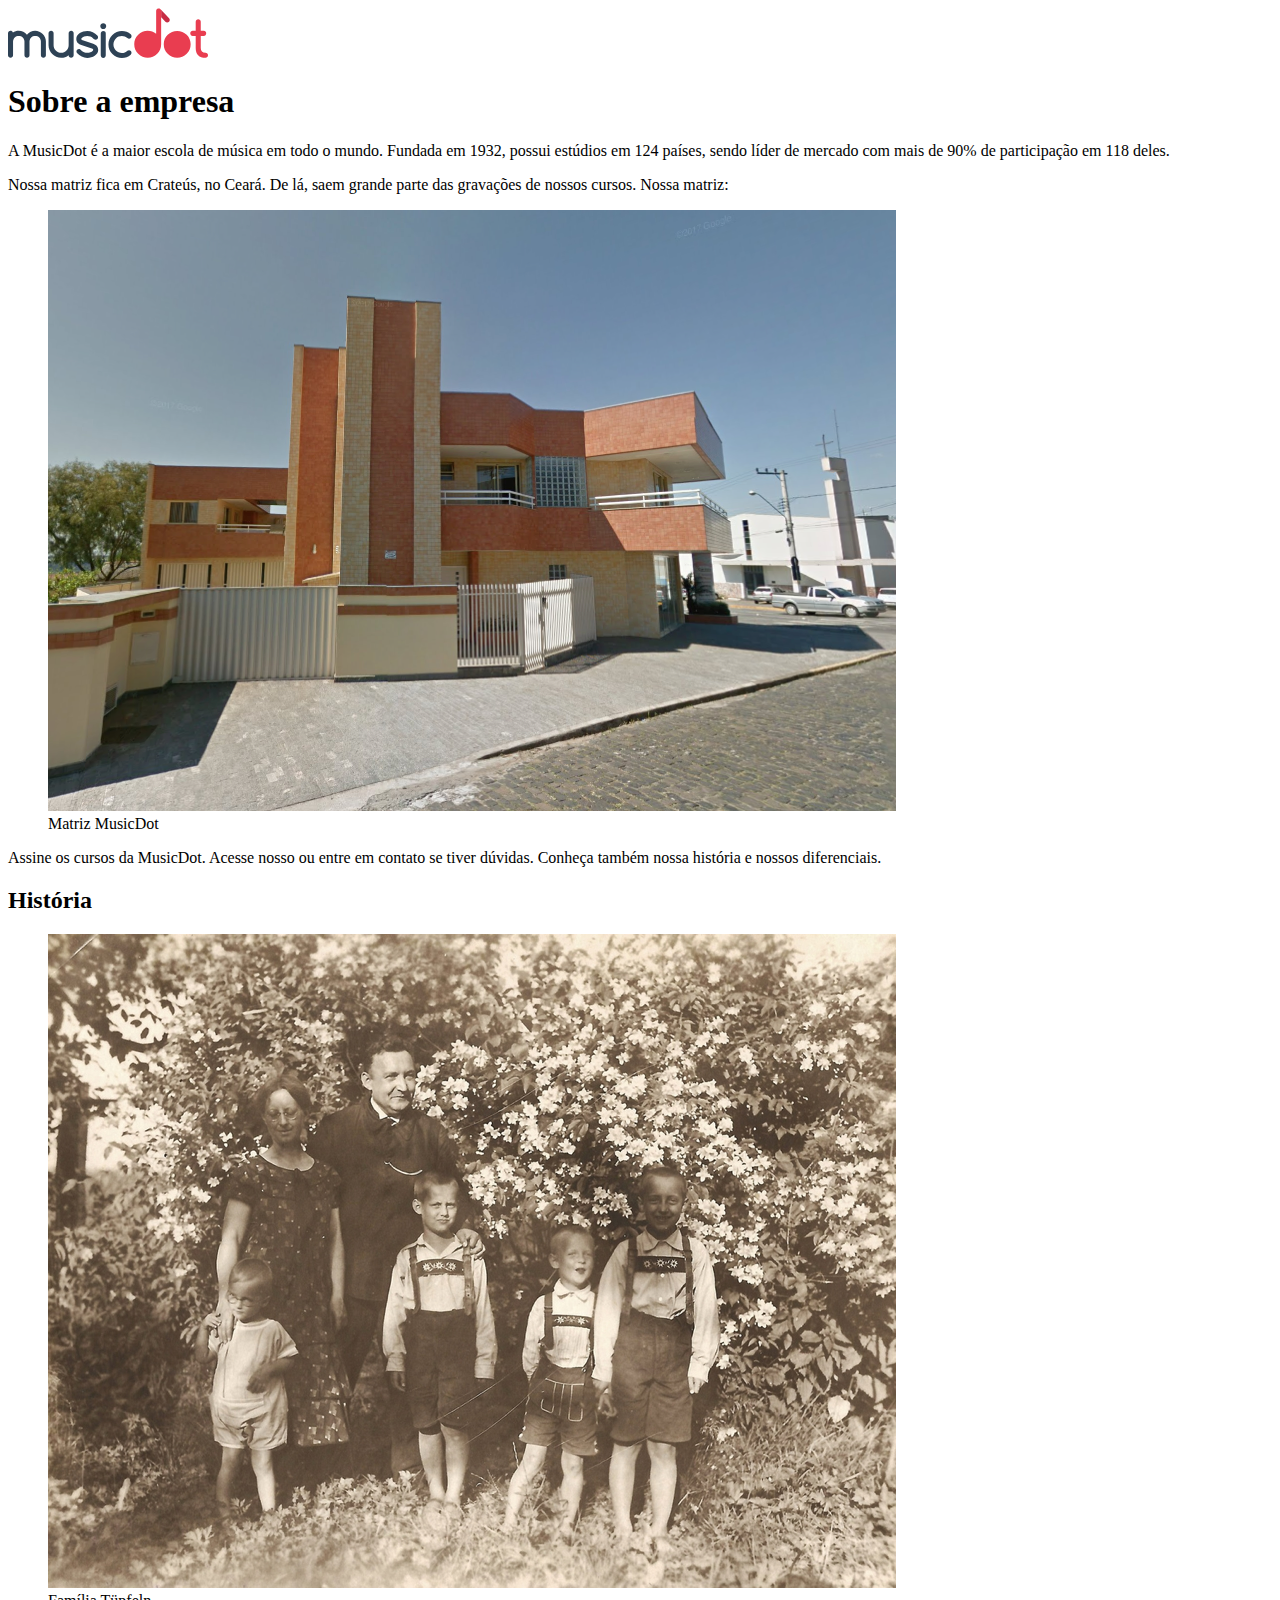
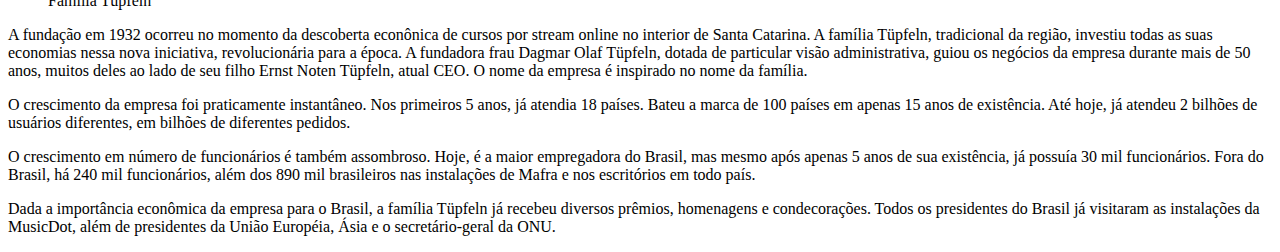
==== sobre.html @ 80fc93dd "Update index.html" ====
<!DOCTYPE html>
<html lang="pt-BR">
  <head>
    <meta charset="UTF-8" />
    <meta name="author" content="Jhonson Douglas" />
    <meta http-equiv="X-UA-Compatible" content="IE=edge" />
    <meta name="viewport" content="width=device-width, initial-scale=1.0" />
    <link rel="shortcut icon" href="img/favicon.ico" type="image/x-icon" />
    <title>MusicDot | Sobre a empresa</title>
  </head>
  <body>
    <img src="img/logo.svg" alt="MusicDot" />

    <h1>Sobre a empresa</h1>

    <p>
      A MusicDot é a maior escola de música em todo o mundo. Fundada em 1932,
      possui estúdios em 124 países, sendo líder de mercado com mais de 90% de
      participação em 118 deles.
    </p>

    <p>
      Nossa matriz fica em Crateús, no Ceará. De lá, saem grande parte das
      gravações de nossos cursos. Nossa matriz:
    </p>

    <figure>
      <img src="img/matriz-musicdot.png" alt="Matriz da musicdot" />
      <figcaption>Matriz MusicDot</figcaption>
    </figure>

    <p>
      Assine os cursos da MusicDot. Acesse nosso ou entre em contato se tiver
      dúvidas. Conheça também nossa história e nossos diferenciais.
    </p>

    <h2>História</h2>

    <figure>
      <img src="img/familia-tupfeln.jpg" alt="Foto da família Tüpfeln" />
      <figcaption>Família Tüpfeln</figcaption>
    </figure>

    <p>
      A fundação em 1932 ocorreu no momento da descoberta econônica de cursos
      por stream online no interior de Santa Catarina. A família Tüpfeln,
      tradicional da região, investiu todas as suas economias nessa nova
      iniciativa, revolucionária para a época. A fundadora frau Dagmar Olaf
      Tüpfeln, dotada de particular visão administrativa, guiou os negócios da
      empresa durante mais de 50 anos, muitos deles ao lado de seu filho Ernst
      Noten Tüpfeln, atual CEO. O nome da empresa é inspirado no nome da
      família.
    </p>

    <p>
      O crescimento da empresa foi praticamente instantâneo. Nos primeiros 5
      anos, já atendia 18 países. Bateu a marca de 100 países em apenas 15 anos
      de existência. Até hoje, já atendeu 2 bilhões de usuários diferentes, em
      bilhões de diferentes pedidos.
    </p>

    <p>
      O crescimento em número de funcionários é também assombroso. Hoje, é a
      maior empregadora do Brasil, mas mesmo após apenas 5 anos de sua
      existência, já possuía 30 mil funcionários. Fora do Brasil, há 240 mil
      funcionários, além dos 890 mil brasileiros nas instalações de Mafra e nos
      escritórios em todo país.
    </p>

    <p>
      Dada a importância econômica da empresa para o Brasil, a família Tüpfeln
      já recebeu diversos prêmios, homenagens e condecorações. Todos os
      presidentes do Brasil já visitaram as instalações da MusicDot, além de
      presidentes da União Européia, Ásia e o secretário-geral da ONU.
    </p>
  </body>
</html>
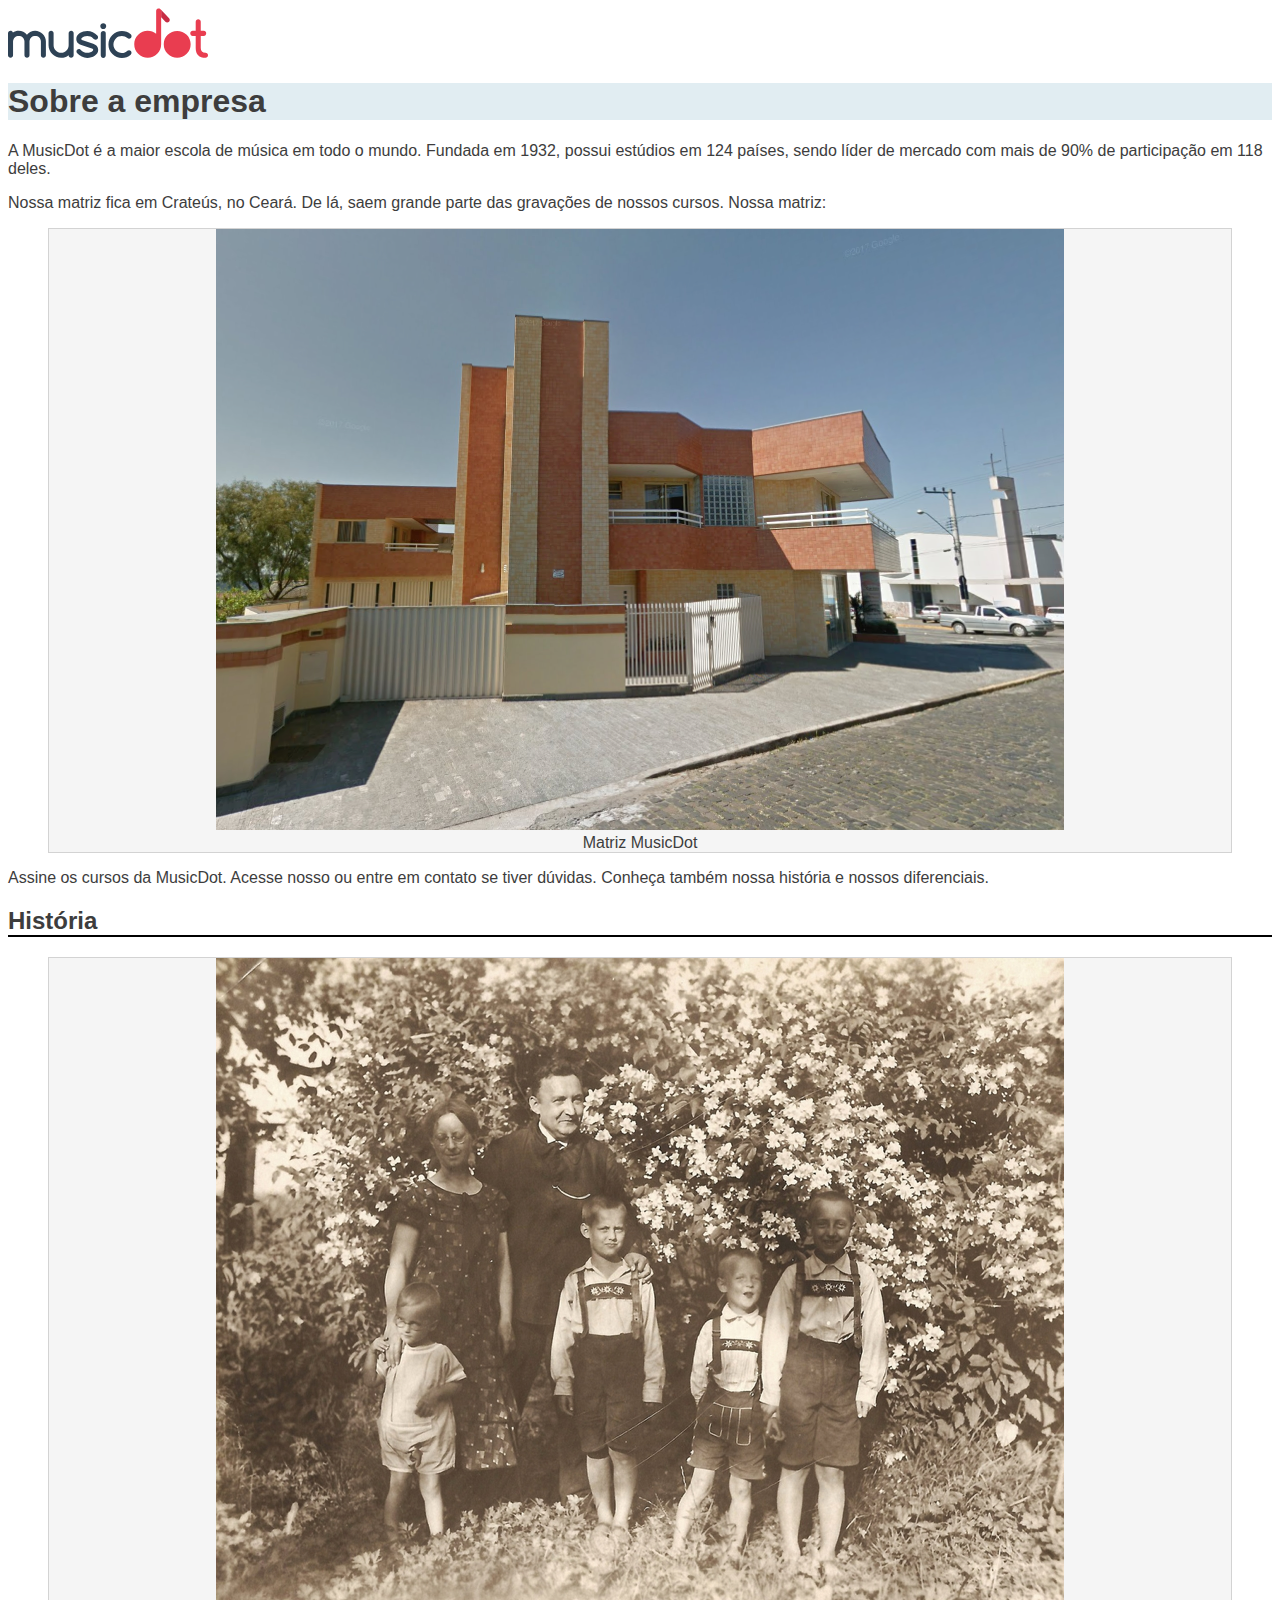
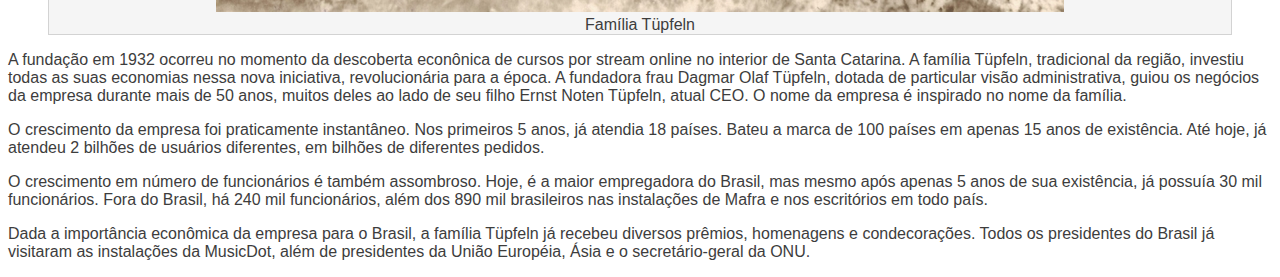
==== commit 051ad5f0: "Adicionando a folha de estilo." ====
--- a/sobre.html
+++ b/sobre.html
@@ -5,8 +5,10 @@
     <meta name="author" content="Jhonson Douglas" />
     <meta http-equiv="X-UA-Compatible" content="IE=edge" />
     <meta name="viewport" content="width=device-width, initial-scale=1.0" />
+    <title>MusicDot | Sobre a empresa</title>
+
     <link rel="shortcut icon" href="img/favicon.ico" type="image/x-icon" />
-    <title>MusicDot | Sobre a empresa</title>
+    <link rel="stylesheet" href="css/sobre.css" />
   </head>
   <body>
     <img src="img/logo.svg" alt="MusicDot" />
--- a/css/sobre.css
+++ b/css/sobre.css
@@ -0,0 +1,18 @@
+body {
+  font-family: 'Helvetica', 'Lucida Grande', sans-serif;
+  color: #3d3d3d;
+}
+
+h1 {
+  background-color: #e1edf2;
+}
+
+h2 {
+  border-bottom: 2px solid black;
+}
+
+figure {
+  text-align: center;
+  background-color: whitesmoke;
+  border: 1px solid lightgray;
+}
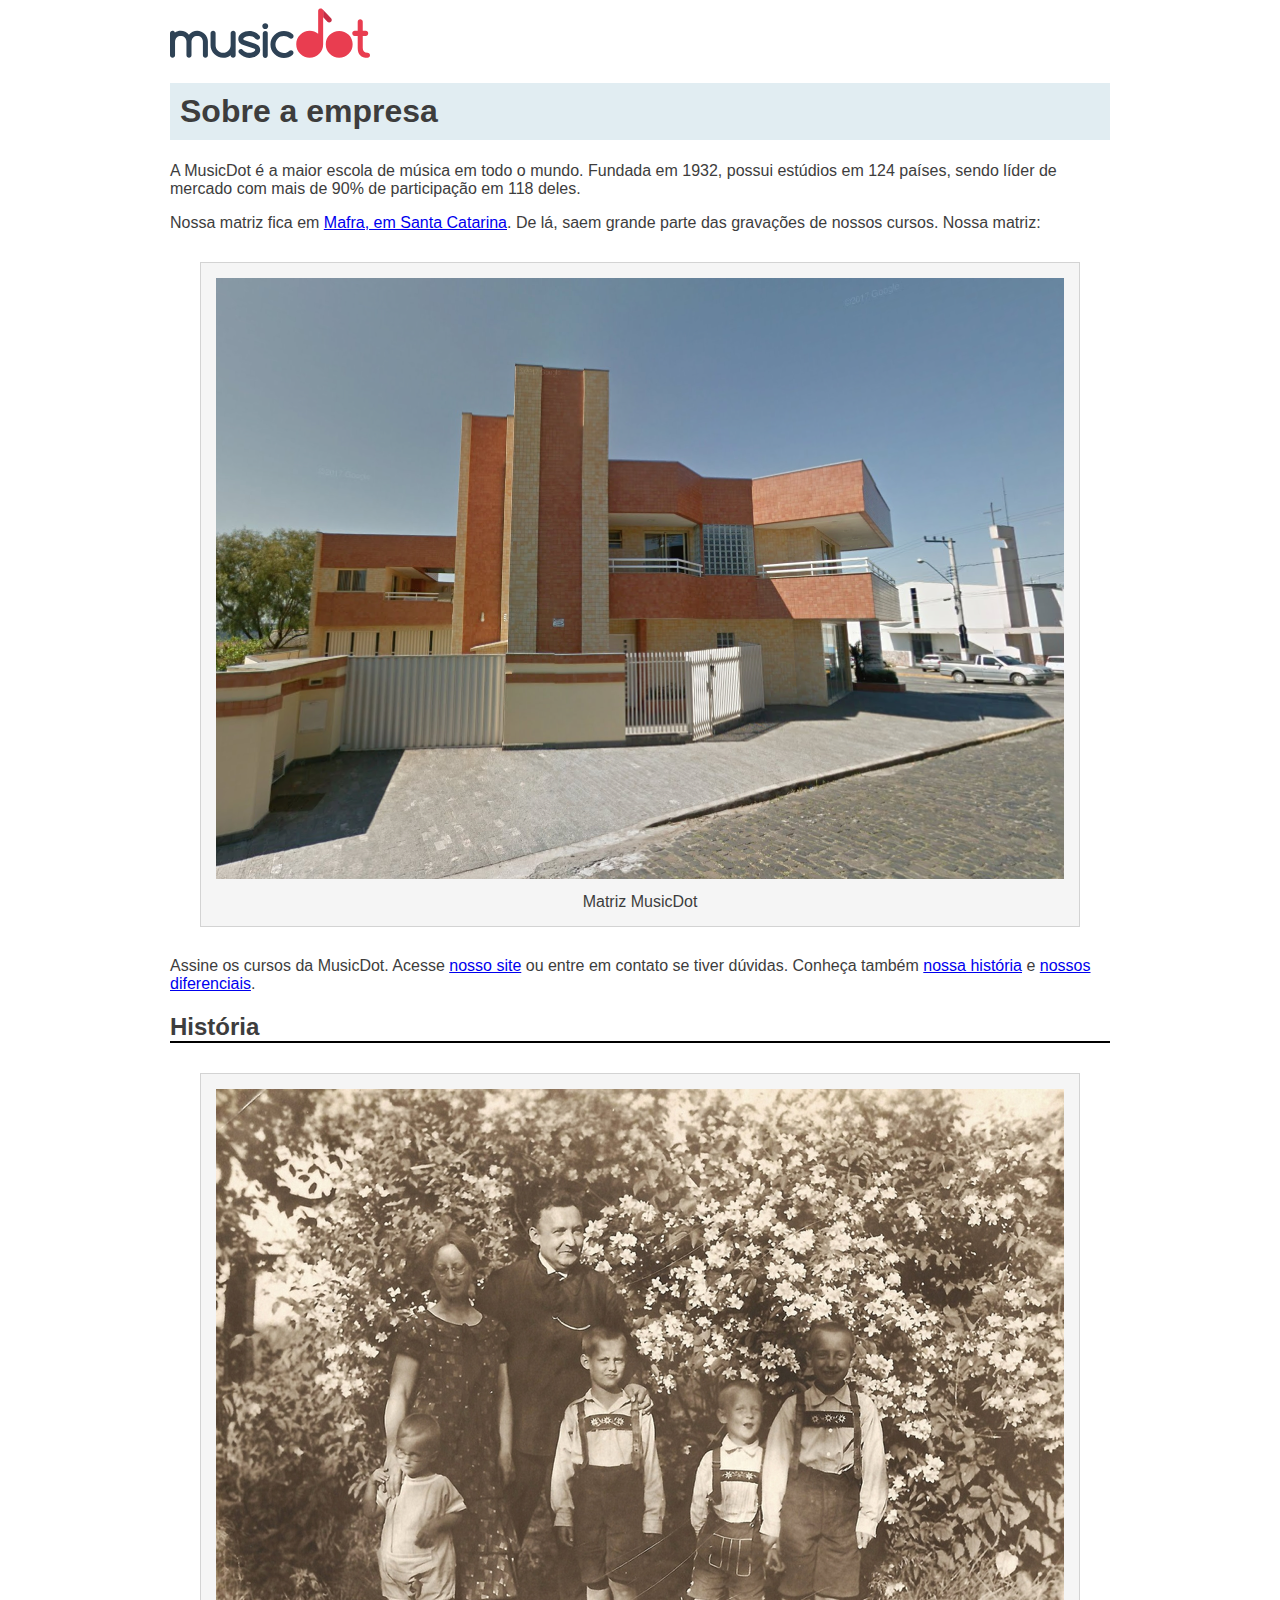
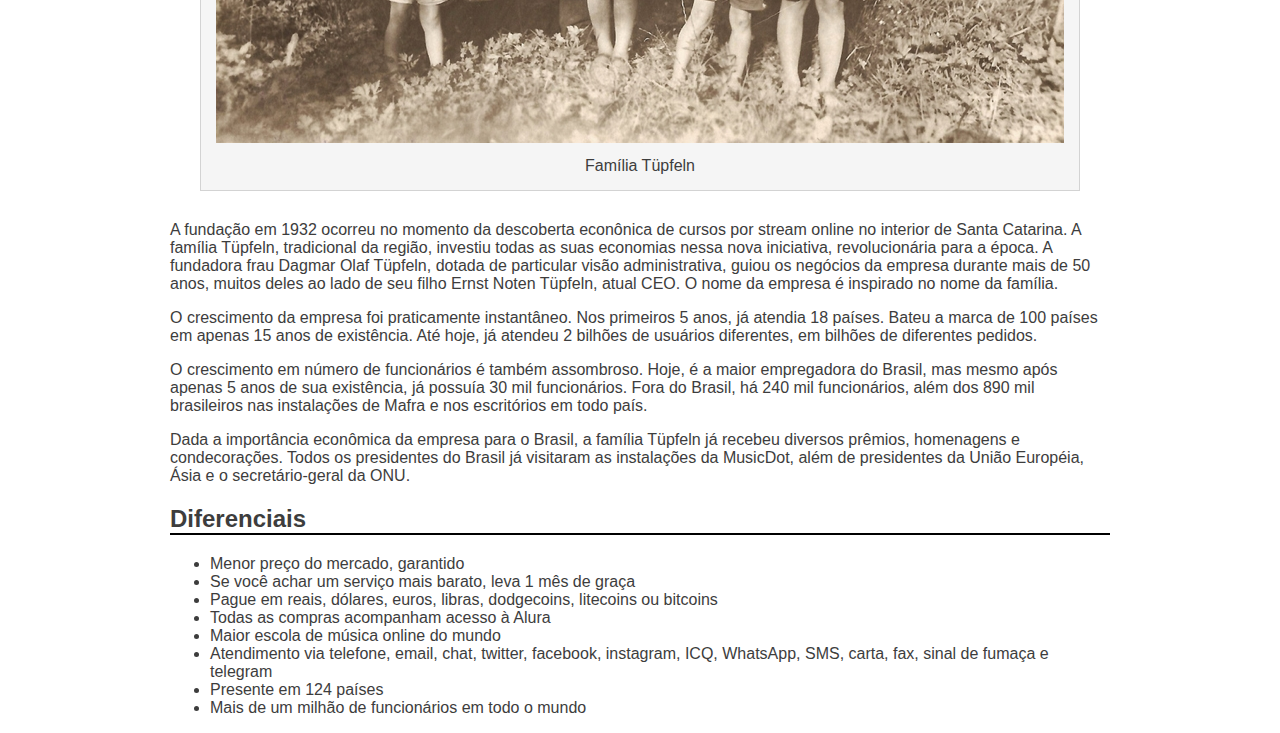
==== commit 2cbeafe7: "Adicionando o index.html" ====
--- a/sobre.html
+++ b/sobre.html
@@ -22,8 +22,10 @@
     </p>
 
     <p>
-      Nossa matriz fica em Crateús, no Ceará. De lá, saem grande parte das
-      gravações de nossos cursos. Nossa matriz:
+      Nossa matriz fica em
+      <a href="https://maps.google.com.br/?q=190,GabrielDequech,Mafra,SC">
+        Mafra, em Santa Catarina</a
+      >. De lá, saem grande parte das gravações de nossos cursos. Nossa matriz:
     </p>
 
     <figure>
@@ -32,11 +34,13 @@
     </figure>
 
     <p>
-      Assine os cursos da MusicDot. Acesse nosso ou entre em contato se tiver
-      dúvidas. Conheça também nossa história e nossos diferenciais.
+      Assine os cursos da MusicDot. Acesse
+      <a href="index.html">nosso site</a> ou entre em contato se tiver dúvidas.
+      Conheça também <a href="#historia">nossa história</a> e
+      <a href="#diferenciais">nossos diferenciais</a>.
     </p>
 
-    <h2>História</h2>
+    <h2 id="historia">História</h2>
 
     <figure>
       <img src="img/familia-tupfeln.jpg" alt="Foto da família Tüpfeln" />
@@ -75,5 +79,24 @@
       presidentes do Brasil já visitaram as instalações da MusicDot, além de
       presidentes da União Européia, Ásia e o secretário-geral da ONU.
     </p>
+
+    <h2 id="diferenciais">Diferenciais</h2>
+
+    <ul>
+      <li>Menor preço do mercado, garantido</li>
+      <li>Se você achar um serviço mais barato, leva 1 mês de graça</li>
+      <li>
+        Pague em reais, dólares, euros, libras, dodgecoins, litecoins ou
+        bitcoins
+      </li>
+      <li>Todas as compras acompanham acesso à Alura</li>
+      <li>Maior escola de música online do mundo</li>
+      <li>
+        Atendimento via telefone, email, chat, twitter, facebook, instagram,
+        ICQ, WhatsApp, SMS, carta, fax, sinal de fumaça e telegram
+      </li>
+      <li>Presente em 124 países</li>
+      <li>Mais de um milhão de funcionários em todo o mundo</li>
+    </ul>
   </body>
 </html>
--- a/css/sobre.css
+++ b/css/sobre.css
@@ -1,9 +1,13 @@
 body {
+  width: 940px;
   font-family: 'Helvetica', 'Lucida Grande', sans-serif;
   color: #3d3d3d;
+  margin-left: auto;
+  margin-right: auto;
 }
 
 h1 {
+  padding: 10px;
   background-color: #e1edf2;
 }
 
@@ -12,7 +16,13 @@
 }
 
 figure {
+  margin: 30px;
+  padding: 15px;
   text-align: center;
   background-color: whitesmoke;
   border: 1px solid lightgray;
 }
+
+figcaption {
+  margin-top: 10px;
+}
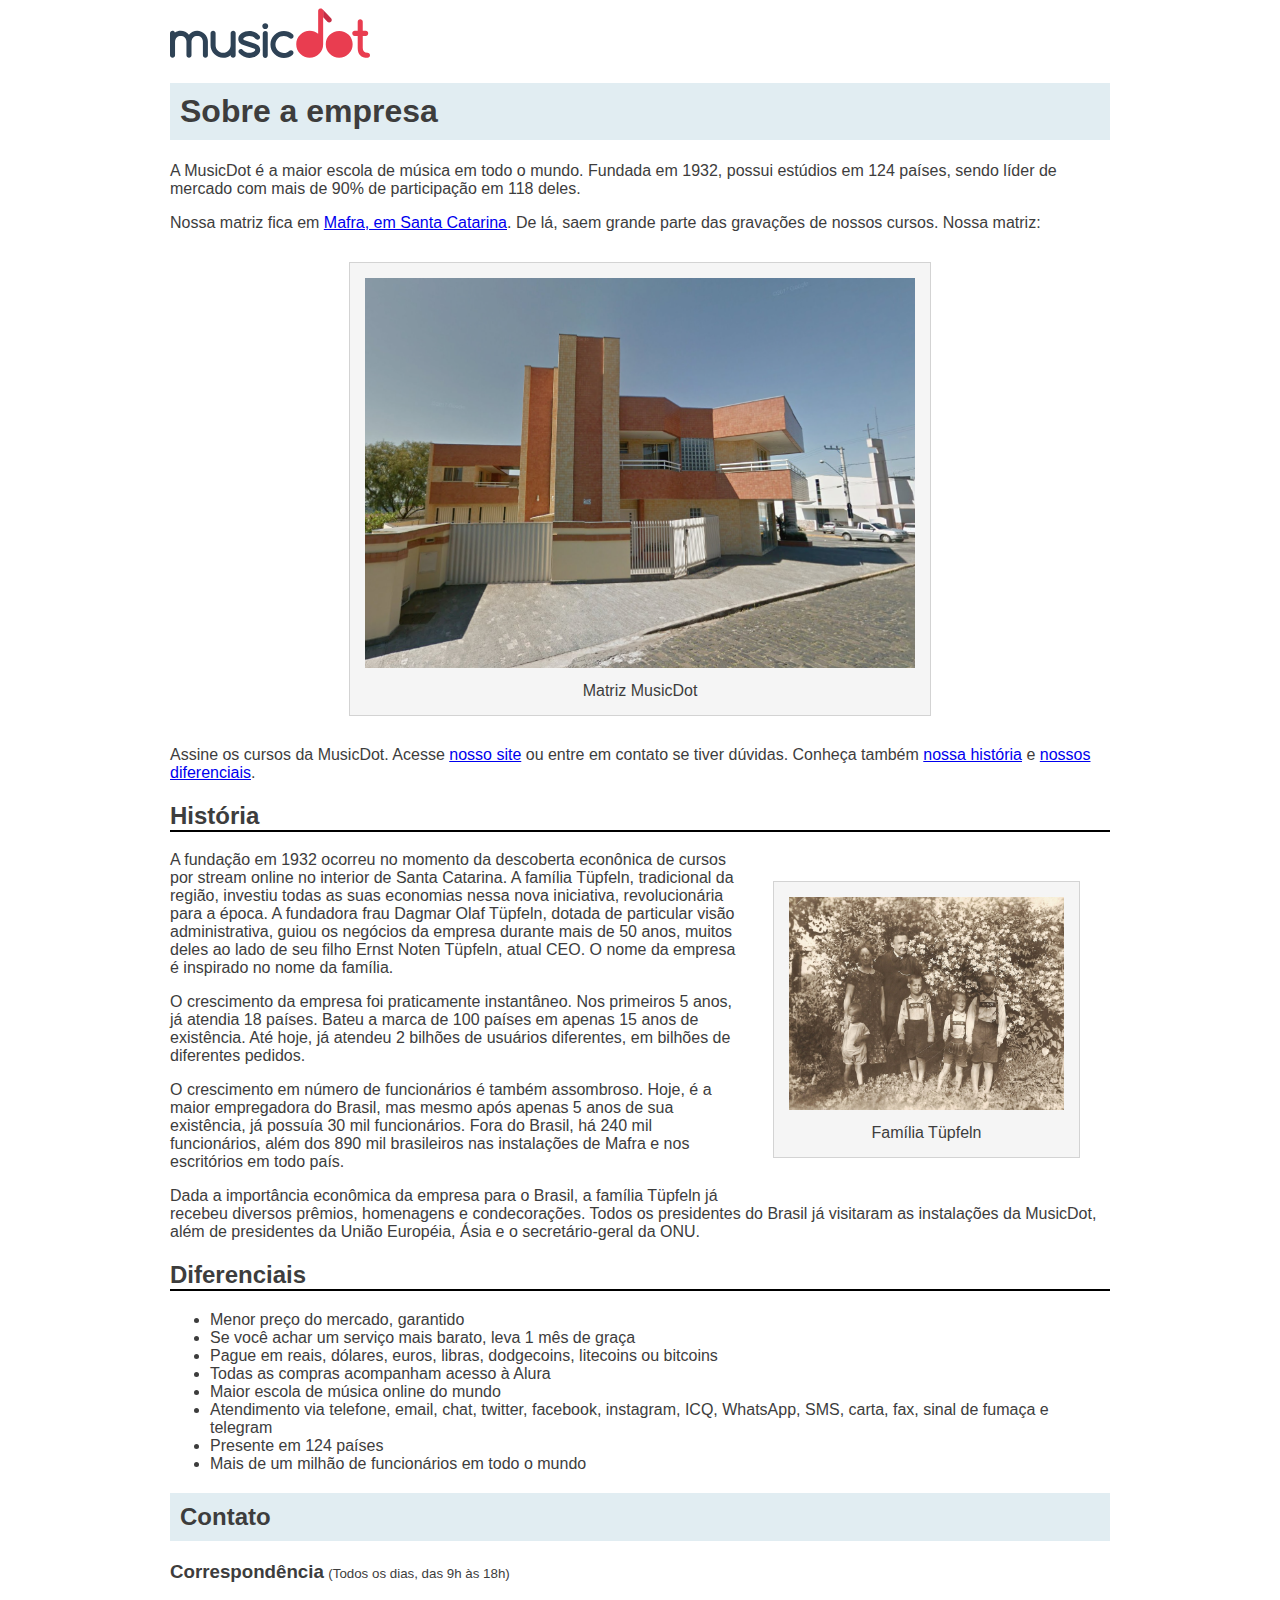
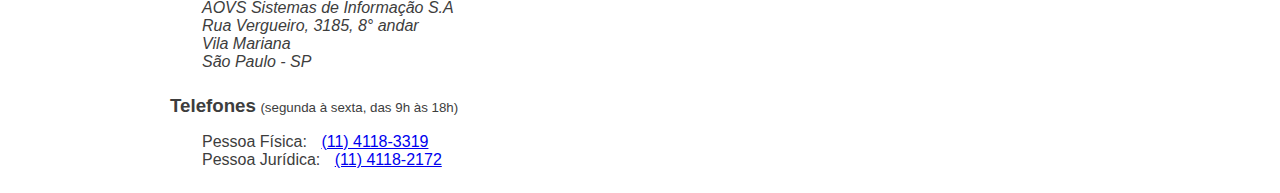
==== commit afcdf2a6: "Adicionando a seção de contato." ====
--- a/sobre.html
+++ b/sobre.html
@@ -13,7 +13,7 @@
   <body>
     <img src="img/logo.svg" alt="MusicDot" />
 
-    <h1>Sobre a empresa</h1>
+    <h1 class="titulo">Sobre a empresa</h1>
 
     <p>
       A MusicDot é a maior escola de música em todo o mundo. Fundada em 1932,
@@ -28,7 +28,7 @@
       >. De lá, saem grande parte das gravações de nossos cursos. Nossa matriz:
     </p>
 
-    <figure>
+    <figure class="matriz-musicdot">
       <img src="img/matriz-musicdot.png" alt="Matriz da musicdot" />
       <figcaption>Matriz MusicDot</figcaption>
     </figure>
@@ -40,9 +40,9 @@
       <a href="#diferenciais">nossos diferenciais</a>.
     </p>
 
-    <h2 id="historia">História</h2>
+    <h2 id="historia" class="subtitulo">História</h2>
 
-    <figure>
+    <figure class="familia-tupfeln">
       <img src="img/familia-tupfeln.jpg" alt="Foto da família Tüpfeln" />
       <figcaption>Família Tüpfeln</figcaption>
     </figure>
@@ -80,7 +80,7 @@
       presidentes da União Européia, Ásia e o secretário-geral da ONU.
     </p>
 
-    <h2 id="diferenciais">Diferenciais</h2>
+    <h2 id="diferenciais" class="subtitulo">Diferenciais</h2>
 
     <ul>
       <li>Menor preço do mercado, garantido</li>
@@ -98,5 +98,36 @@
       <li>Presente em 124 países</li>
       <li>Mais de um milhão de funcionários em todo o mundo</li>
     </ul>
+
+    <h2 class="titulo">Contato</h2>
+
+    <h3 class="contato_subtitulo">Correspondência</h3>
+    <small>(Todos os dias, das 9h às 18h)</small>
+
+    <address class="contato_info">
+      AOVS Sistemas de Informação S.A<br />
+      Rua Vergueiro, 3185, 8° andar<br />
+      Vila Mariana<br />
+      São Paulo - SP
+    </address>
+
+    <h3 class="contato_subtitulo">Telefones</h3>
+    <small>(segunda à sexta, das 9h às 18h)</small>
+
+    <dl class="contato_info">
+      <!--Lista de definição-->
+      <div>
+        <dt class="contato_info-titulo">Pessoa Física:</dt>
+        <dd class="contato_info-descricao">
+          <a href="tel://114118-3319">(11) 4118-3319</a>
+        </dd>
+      </div>
+      <div>
+        <dt class="contato_info-titulo">Pessoa Jurídica:</dt>
+        <dd class="contato_info-descricao">
+          <a href="tel://114118-2172">(11) 4118-2172</a>
+        </dd>
+      </div>
+    </dl>
   </body>
 </html>
--- a/css/sobre.css
+++ b/css/sobre.css
@@ -6,12 +6,12 @@
   margin-right: auto;
 }
 
-h1 {
+.titulo {
   padding: 10px;
   background-color: #e1edf2;
 }
 
-h2 {
+.subtitulo {
   border-bottom: 2px solid black;
 }
 
@@ -26,3 +26,36 @@
 figcaption {
   margin-top: 10px;
 }
+
+.matriz-musicdot {
+  width: 550px;
+  margin-left: auto;
+  margin-right: auto;
+}
+
+.familia-tupfeln {
+  width: 275px;
+  float: right;
+}
+
+figure img {
+  width: 100%;
+}
+
+.contato_subtitulo {
+  display: inline;
+}
+
+.contato_info {
+  margin: 16px 0 24px;
+  padding-left: 32px;
+}
+
+.contato_info-titulo,
+.contato_info-descricao {
+  display: inline;
+}
+
+.contato_info-descricao {
+  margin-left: 10px;
+}
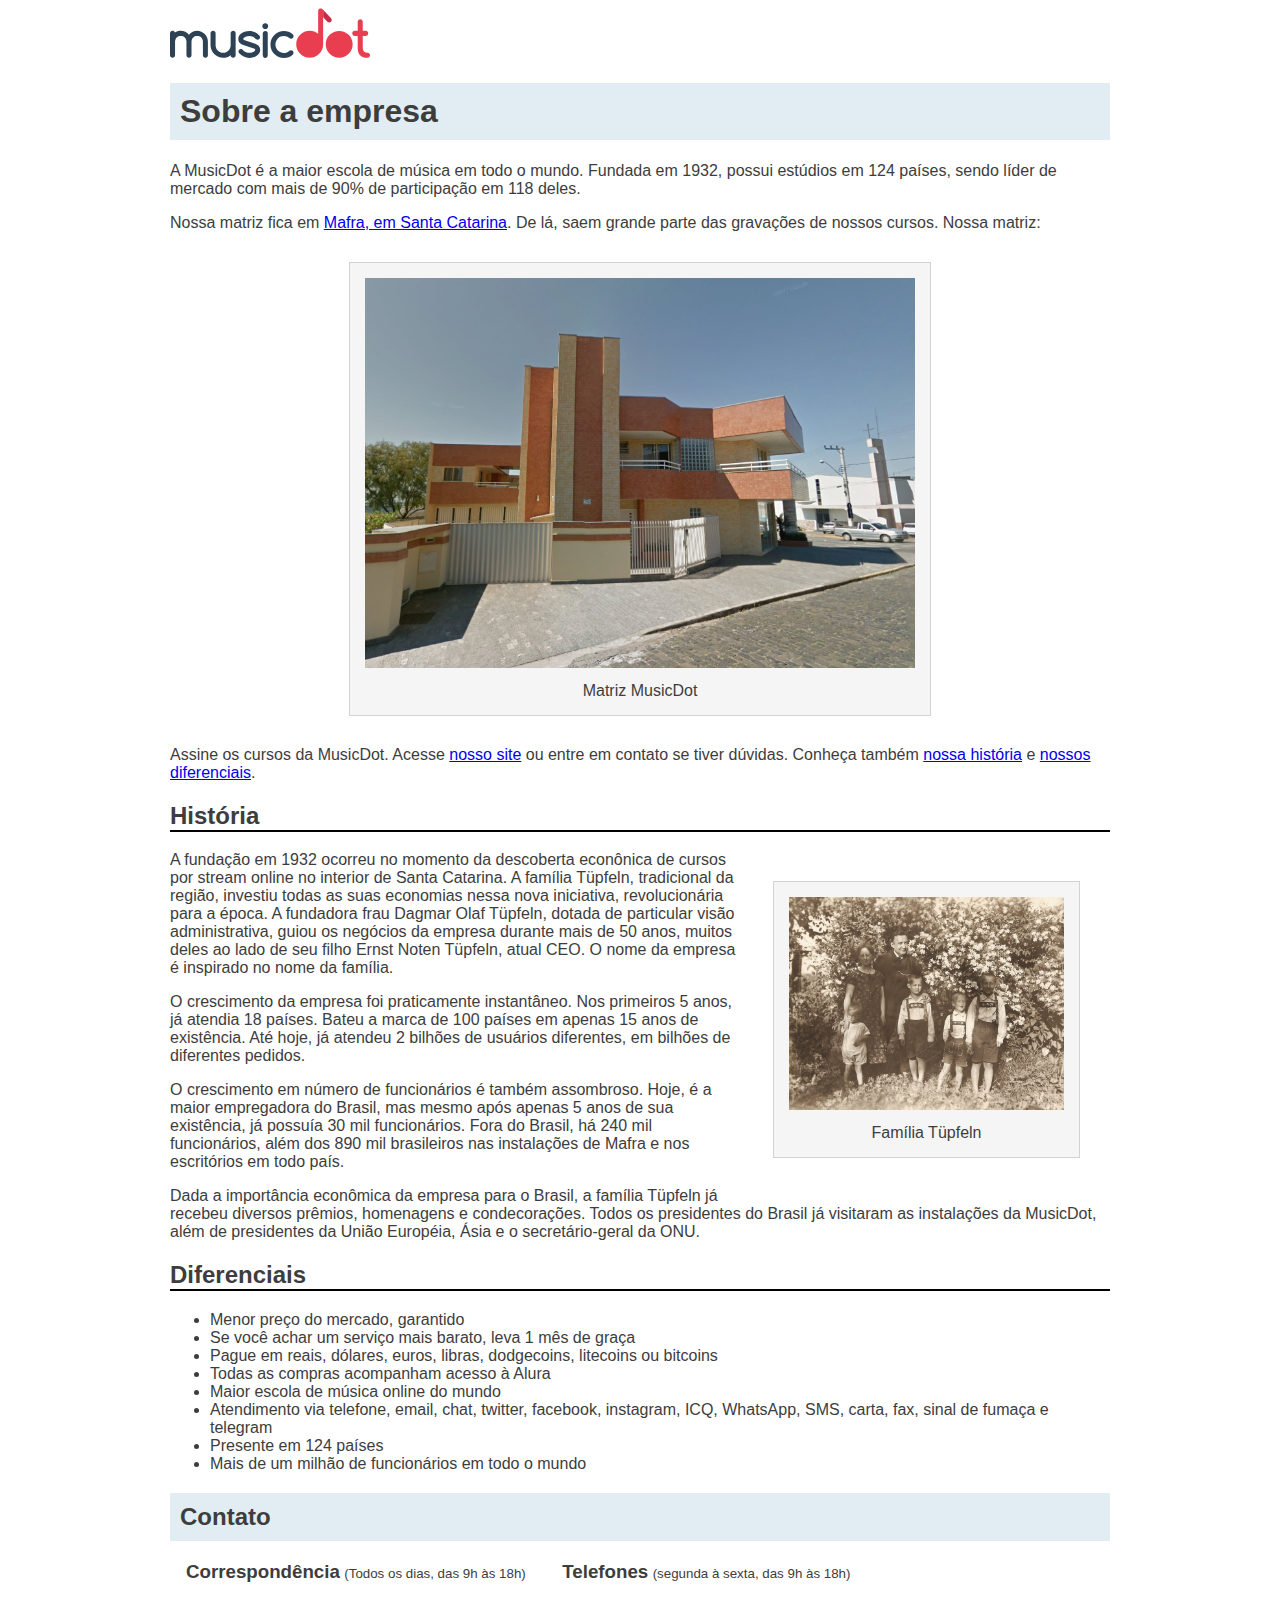
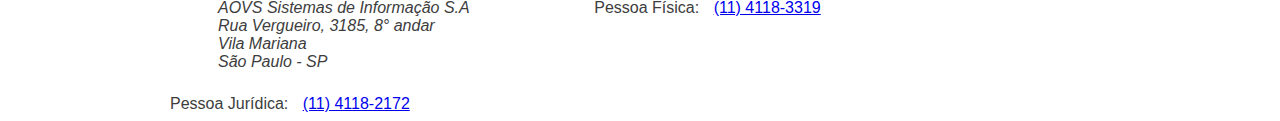
==== commit 85fd05e4: "Estilizando a seção de contatos" ====
--- a/sobre.html
+++ b/sobre.html
@@ -101,16 +101,19 @@
 
     <h2 class="titulo">Contato</h2>
 
-    <h3 class="contato_subtitulo">Correspondência</h3>
-    <small>(Todos os dias, das 9h às 18h)</small>
+    <div class="contato_secao">
+      <h3 class="contato_subtitulo">Correspondência</h3>
+      <small>(Todos os dias, das 9h às 18h)</small>
 
-    <address class="contato_info">
-      AOVS Sistemas de Informação S.A<br />
-      Rua Vergueiro, 3185, 8° andar<br />
-      Vila Mariana<br />
-      São Paulo - SP
-    </address>
+      <address class="contato_info">
+        AOVS Sistemas de Informação S.A<br />
+        Rua Vergueiro, 3185, 8° andar<br />
+        Vila Mariana<br />
+        São Paulo - SP
+      </address>
+    </div>
 
+    <div class="contato_secao contato_secao--telefone">
     <h3 class="contato_subtitulo">Telefones</h3>
     <small>(segunda à sexta, das 9h às 18h)</small>
 
@@ -122,6 +125,7 @@
           <a href="tel://114118-3319">(11) 4118-3319</a>
         </dd>
       </div>
+      </div>
       <div>
         <dt class="contato_info-titulo">Pessoa Jurídica:</dt>
         <dd class="contato_info-descricao">
--- a/css/sobre.css
+++ b/css/sobre.css
@@ -46,6 +46,16 @@
   display: inline;
 }
 
+.contato_secao {
+  display: inline-block;
+  vertical-align: top;
+  margin-left: 16px;
+}
+
+.contato_secao--telefone {
+  margin-left: 32px;
+}
+
 .contato_info {
   margin: 16px 0 24px;
   padding-left: 32px;
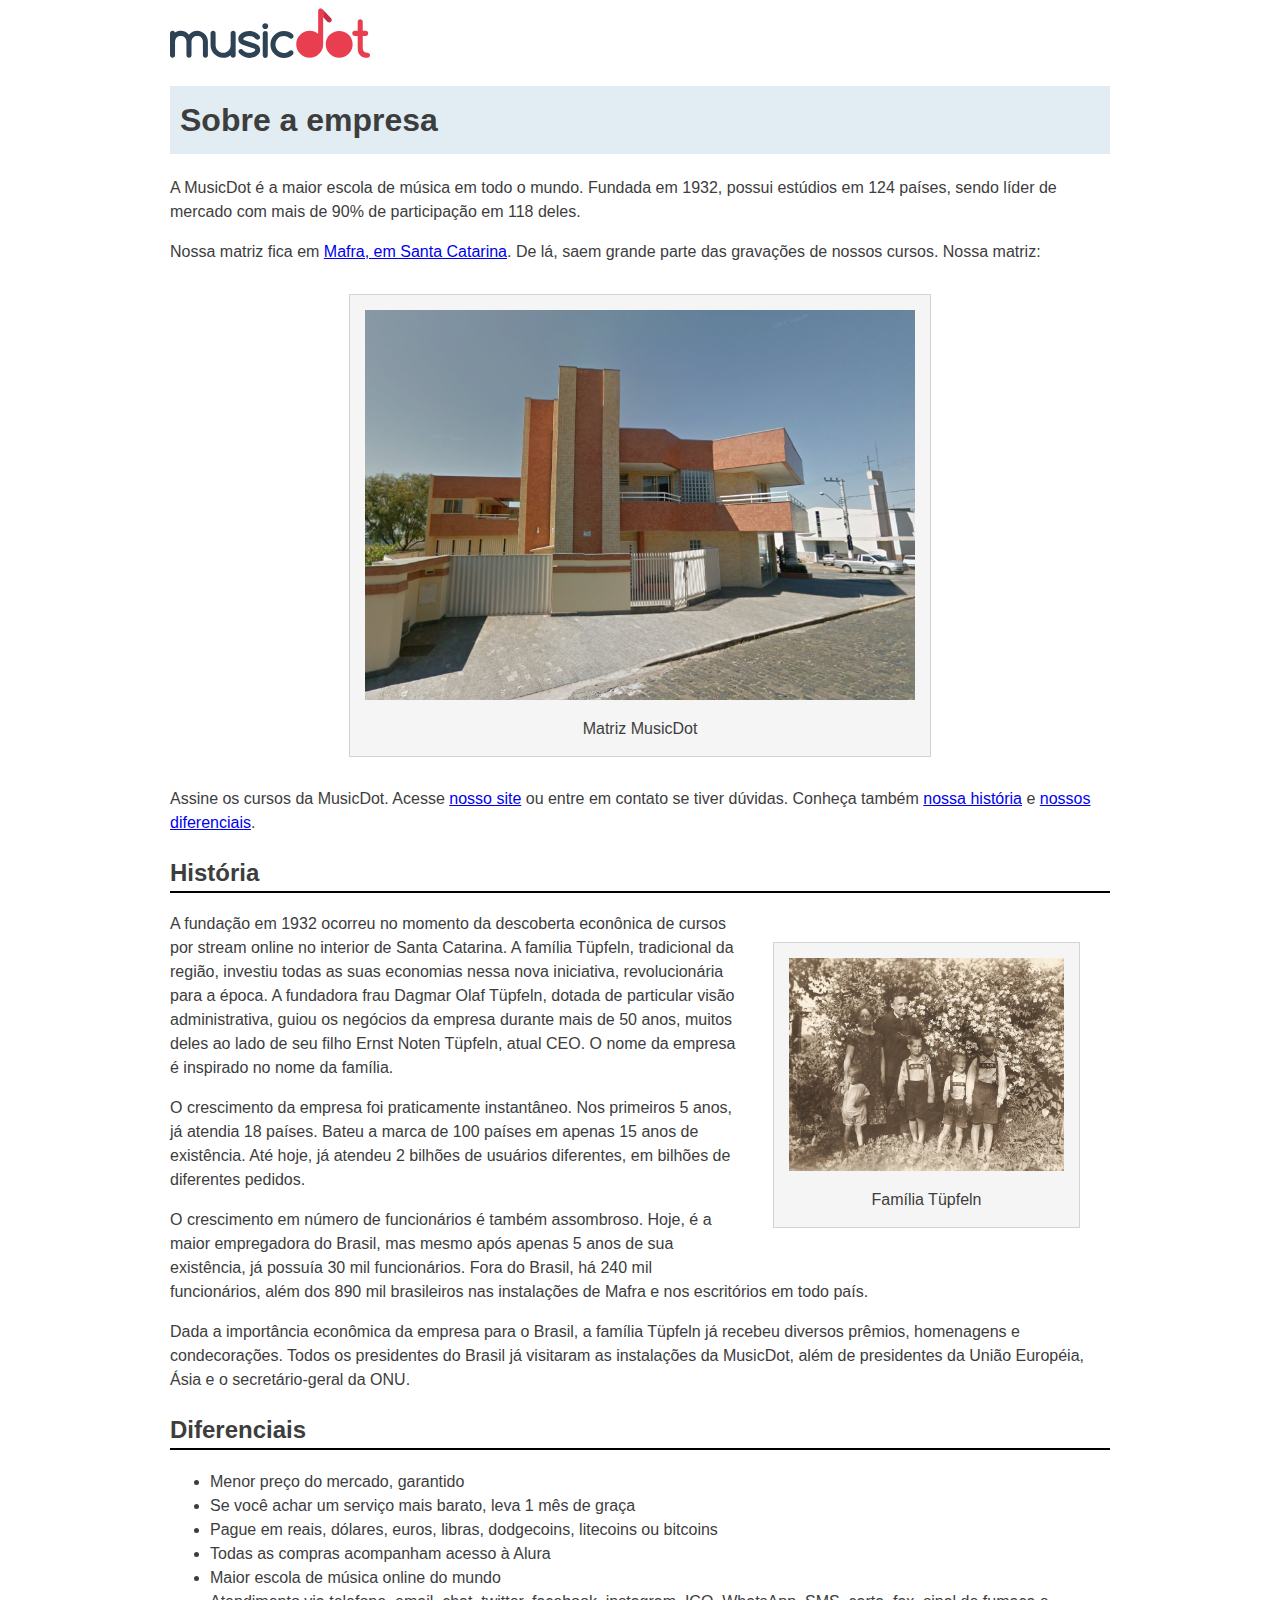
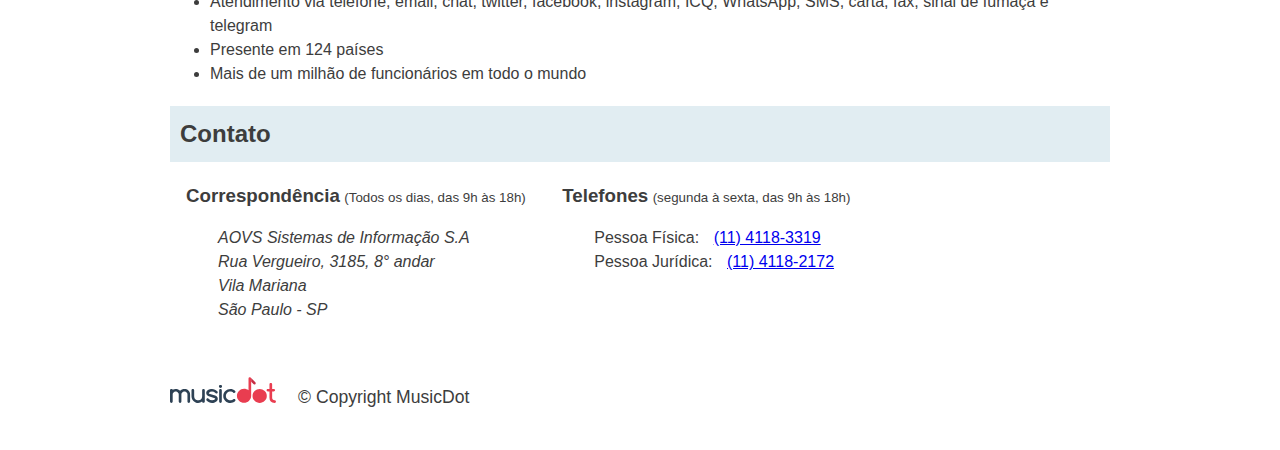
==== commit ba0a5438: "Adicionando o footer" ====
--- a/sobre.html
+++ b/sobre.html
@@ -114,24 +114,30 @@
     </div>
 
     <div class="contato_secao contato_secao--telefone">
-    <h3 class="contato_subtitulo">Telefones</h3>
-    <small>(segunda à sexta, das 9h às 18h)</small>
+      <h3 class="contato_subtitulo">Telefones</h3>
+      <small>(segunda à sexta, das 9h às 18h)</small>
 
-    <dl class="contato_info">
-      <!--Lista de definição-->
-      <div>
-        <dt class="contato_info-titulo">Pessoa Física:</dt>
-        <dd class="contato_info-descricao">
-          <a href="tel://114118-3319">(11) 4118-3319</a>
-        </dd>
-      </div>
-      </div>
-      <div>
-        <dt class="contato_info-titulo">Pessoa Jurídica:</dt>
-        <dd class="contato_info-descricao">
-          <a href="tel://114118-2172">(11) 4118-2172</a>
-        </dd>
-      </div>
-    </dl>
+      <dl class="contato_info">
+        <!--Lista de definição-->
+        <div>
+          <dt class="contato_info-titulo">Pessoa Física:</dt>
+          <dd class="contato_info-descricao">
+            <a href="tel://114118-3319">(11) 4118-3319</a>
+          </dd>
+        </div>
+
+        <div>
+          <dt class="contato_info-titulo">Pessoa Jurídica:</dt>
+          <dd class="contato_info-descricao">
+            <a href="tel://114118-2172">(11) 4118-2172</a>
+          </dd>
+        </div>
+      </dl>
+    </div>
+
+    <footer class="rodape">
+      <img src="img/logo.svg" alt="Logo da MusicDot" class="rodape_logo" />
+      <p class="rodape_copyright">&copy; Copyright MusicDot</p>
+    </footer>
   </body>
 </html>
--- a/css/sobre.css
+++ b/css/sobre.css
@@ -4,6 +4,8 @@
   color: #3d3d3d;
   margin-left: auto;
   margin-right: auto;
+  font-size: 16px;
+  line-height: 1.5; /*Distância entre uma linha e outra*/
 }
 
 .titulo {
@@ -69,3 +71,17 @@
 .contato_info-descricao {
   margin-left: 10px;
 }
+
+.rodape {
+  padding: 1.75em 0;
+  font-size: 1.1rem;
+}
+
+.rodape_logo {
+  width: 6em;
+}
+
+.rodape_copyright {
+  display: inline;
+  margin-left: 1em;
+}
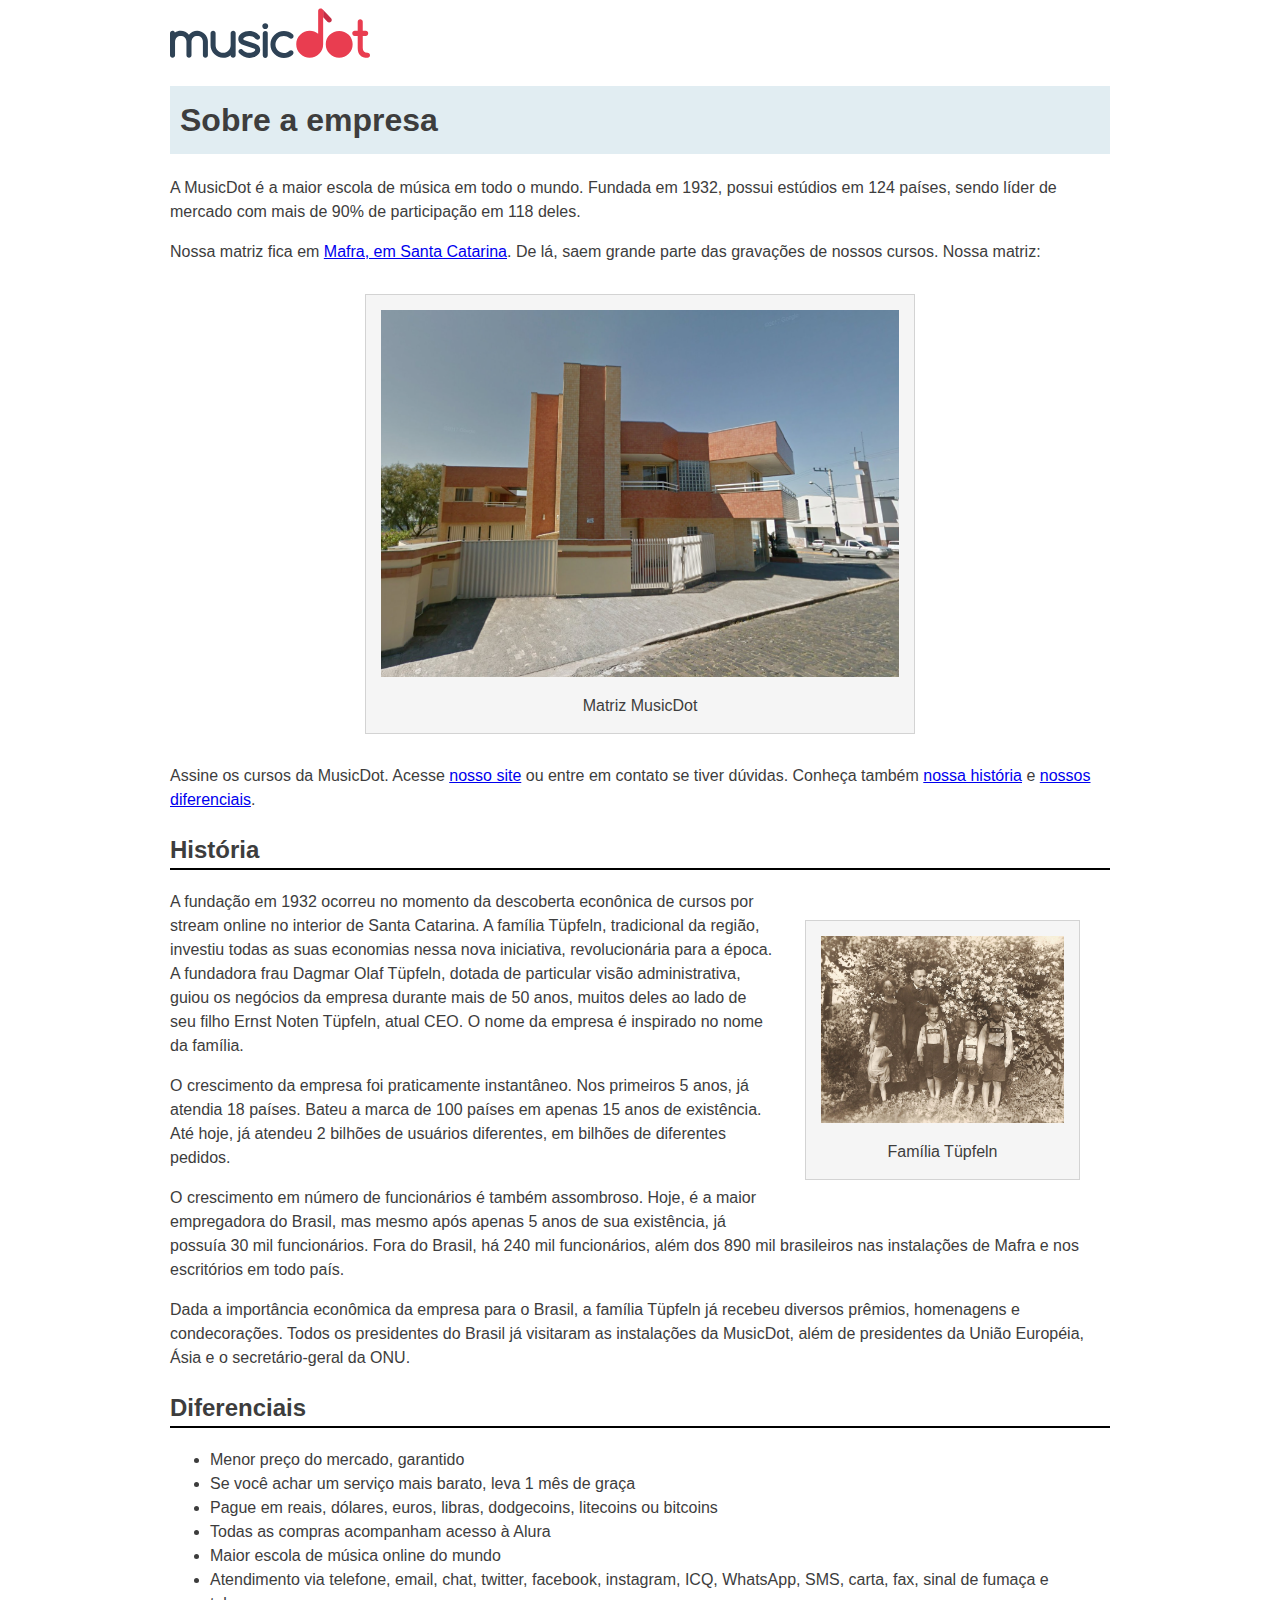
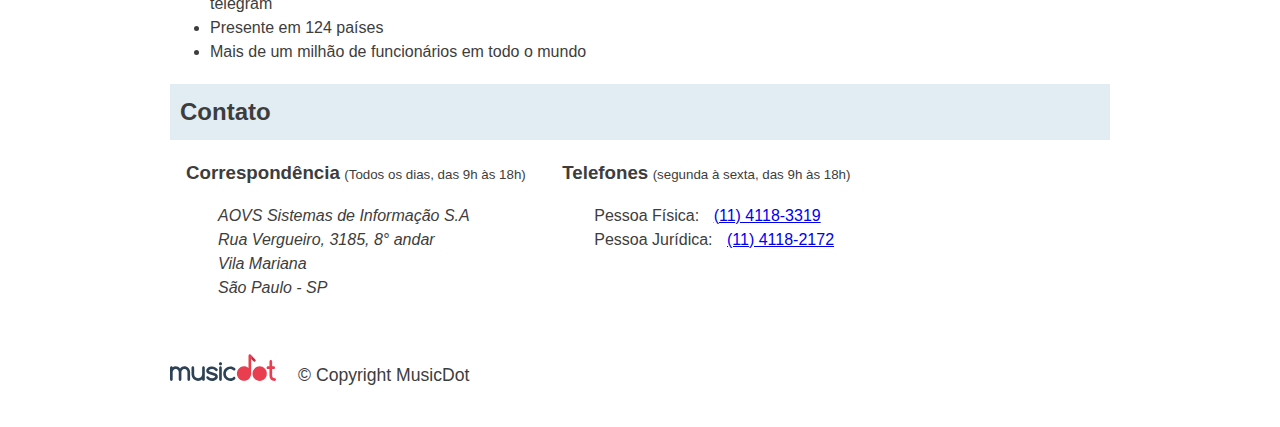
==== commit 3e5bd2f5: "Update" ====
--- a/sobre.html
+++ b/sobre.html
@@ -23,7 +23,10 @@
 
     <p>
       Nossa matriz fica em
-      <a href="https://maps.google.com.br/?q=190,GabrielDequech,Mafra,SC">
+      <a
+        href="https://maps.google.com.br/?q=190,GabrielDequech,Mafra,SC"
+        target="_blank"
+      >
         Mafra, em Santa Catarina</a
       >. De lá, saem grande parte das gravações de nossos cursos. Nossa matriz:
     </p>
--- a/css/sobre.css
+++ b/css/sobre.css
@@ -1,5 +1,6 @@
 body {
-  width: 940px;
+  width: 80%;
+  max-width: 940px;
   font-family: 'Helvetica', 'Lucida Grande', sans-serif;
   color: #3d3d3d;
   margin-left: auto;
@@ -18,6 +19,8 @@
 }
 
 figure {
+  max-width: 100%;
+  box-sizing: border-box;
   margin: 30px;
   padding: 15px;
   text-align: center;
@@ -85,3 +88,41 @@
   display: inline;
   margin-left: 1em;
 }
+
+@media (max-width: 850px) {
+  .contato_secao {
+    display: block;
+    margin-left: 1em;
+  }
+}
+
+@media (max-width: 622px) {
+  .familia-tupfeln {
+    float: none;
+    margin: 0 auto;
+  }
+}
+
+@media (max-width: 446) {
+  .contato_subtitulo {
+    display: block;
+    margin-bottom: 0;
+  }
+
+  .contato_info {
+    padding-left: 5px;
+    font-size: 0.92em;
+    border-left: 2px solid #3d3d3d;
+  }
+
+  .rodape {
+    font-size: 0.92em;
+  }
+}
+
+@media (max-width: 342px) {
+  .contato_info-descricao {
+    display: block;
+    margin-left: 1em;
+  }
+}
